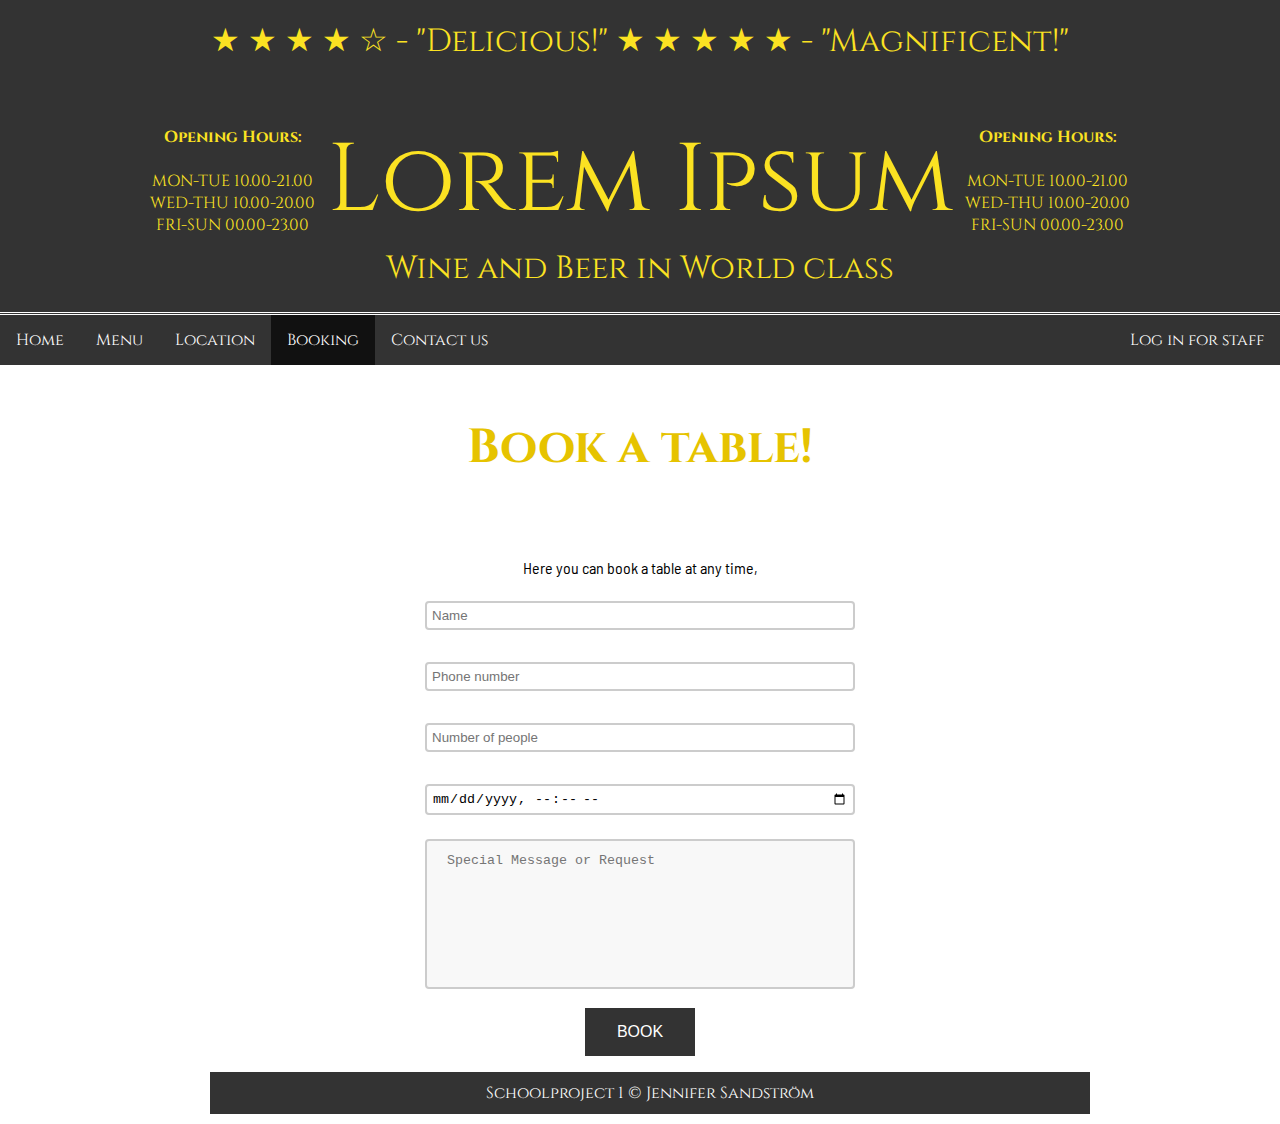
==== booking.html @ 33bed6eb "Filer" ====
<!DOCTYPE html>

<html lang="sv" lang="en">

<head>
    <link rel="stylesheet" type="text/css" href="./css/stylesheet.css">
    <link rel="icon" href="images/bookingfavi.png">
    <meta content="author" name="Jennifer Sandström" />
    <meta charset="utf-8" />
    <title>Booking</title>
</head>

<body>
    <header>

        <p class="quotes"> &#9733; &#9733; &#9733; &#9733; &#9734; - "Delicious!" &#9733; &#9733; &#9733; &#9733; &#9733; - "Magnificent!"</p>
        <table>
            <tr>
                <td><b>Opening Hours:</b>
                    <br />
                    <br /> MON-TUE 10.00-21.00
                    <br /> WED-THU 10.00-20.00
                    <br /> FRI-SUN 00.00-23.00</td>
                <td class="headertitle">Lorem Ipsum</td>
                <td><b>Opening Hours:</b>
                    <br />
                    <br /> MON-TUE 10.00-21.00
                    <br /> WED-THU 10.00-20.00
                    <br /> FRI-SUN 00.00-23.00</td>
            </tr>

        </table>

        <div class="minititle">Wine and Beer in World class
        </div>
        <br />
    </header>

    <div class="background">

        <nav>
            <ul>
                <li><a href="index.html">Home</a></li>
                <li><a href="menu.html">Menu</a></li>
                <li><a href="location.html">Location</a></li>
                <li><a class="active" href="booking.html">Booking</a></li>
                <li><a href="contact.html">Contact us</a></li>
                <li class="right"><a href="login.html">Log in for staff</a></li>
            </ul>
        </nav>
        <div class="transbox">
            <h2>Book a table!</h2>
            <br />
            <p>Here you can book a table at any time, </p>
            <form action="/action_page.php" target="_blank">
                <p>
                    <input type="text" placeholder="Name" required name="Name">
                </p>
                <p>
                    <input type="text" placeholder="Phone number" required name="phone">
                </p>
                <p>
                    <input type="number" min="1" max="12" placeholder="Number of people" required name="People">
                </p>
                <p>
                    <input type="datetime-local" placeholder="Date and time" required name="date">
                </p>
                <p>
                    <textarea rows="4" cols="50" placeholder="Special Message or Request" required name="Message"></textarea>
                </p>
                <p>
                    <button type="submit">BOOK</button>
                </p>
            </form>

            <footer>Schoolproject 1 &copy; Jennifer Sandstr&ouml;m</footer>
        </div>
    </div>

</body>

</html>
---- css/stylesheet.css ----
@import url('https://fonts.googleapis.com/css?family=Cinzel|Barlow+Semi+Condensed');
html,
body {
    font-family: 'Cinzel', serif;
    text-align: center;
    margin: 0;
    padding: 0px;

}

.background {
    background: url(./images/restaurant_bg.jpg) no-repeat bottom left;
    background-size: 100%;
    width: 100%;
    height: 100%;
    height: auto !important;
    min-height: 100%;
    background-attachment: fixed;
}
/*White box*/

.transbox {
    margin: 0px 200px 0px 200px;
    background-color: rgba(255, 255, 255, 0.9);
    padding: 10px;
}
/*header*/

h2 {
    font-size: 36pt;
    color: #e6c300;
}
.quotes {
    font-family: 'Cinzel', serif;
    font-size: 24pt;
    padding: 20px;
    margin-top: 0;
    text-align: center;
}
.headertitle {
    font-size: 72pt;
    line-height: 50%;
    text-align: center;
    margin: 0;
}
.minititle {
    font-size: 24pt;
    text-align: center;
    padding: 0px initial 30px;
    margin: 0;
}
header {
    color: #fbe222;
    background-color: #333;
}
.stafftitle {
    color: #4bffb7;
    background-color: #333;
    font-size: 24pt;
    text-align: center;
    padding: initial initial 400px;
}
table {
    border-spacing: 10px;
    position: relative;
    left: 50%;
    transform: translate(-50%,0);
}

/*texts*/

p {
    font-family: 'Barlow Semi Condensed', sans-serif;
    font-size: 12pt;
}
.gold {
    color: #fbe222;
}
/*navigation*/

.right {
    float: right;
}
ul {
    list-style-type: none;
    overflow: hidden;
    margin: 0;
    padding: 0;
    background-color: #333;
    border-top: double white;
}
li {
    float: left;
}
li a {
    display: block;
    color: white;
    text-align: center;
    padding: 14px 16px;
    text-decoration: none;
}
li a:hover {
    background-color: #111;
}
.active {
    background-color: #111;
}
.div1,
.div2 {
    width: 50%;
    float: left;
}

/*Forms*/

input {
    width: 50%;
    padding: 5px;
    margin: 8px;
    box-sizing: border-box;
    border: 2px solid #ccc;
    border-radius: 4px;
  /*Lägg in png bg om transparent bg till inputs*/
}
textarea {
    width: 50%;
    height: 150px;
    padding: 12px 20px;
    box-sizing: border-box;
    border: 2px solid #ccc;
    border-radius: 4px;
    background-color: #f8f8f8;
    resize: none;
   
}
button {
    background-color: #333;
    border: none;
    color: white;
    padding: 15px 32px;
    text-align: center;
    text-decoration: none;
    display: inline-block;
    font-size: 16px;
}
footer {
    color: White;
    background-color: #333;
    padding: 10px;
    width: 100%;
}
/*background with video*/
video {
    position: fixed;
    right: 0;
    bottom: 0;
    min-width: 100%;
    min-height: 100%;
    width: auto;
    height: auto;
    z-index: -100;
    object-fit: cover;
}
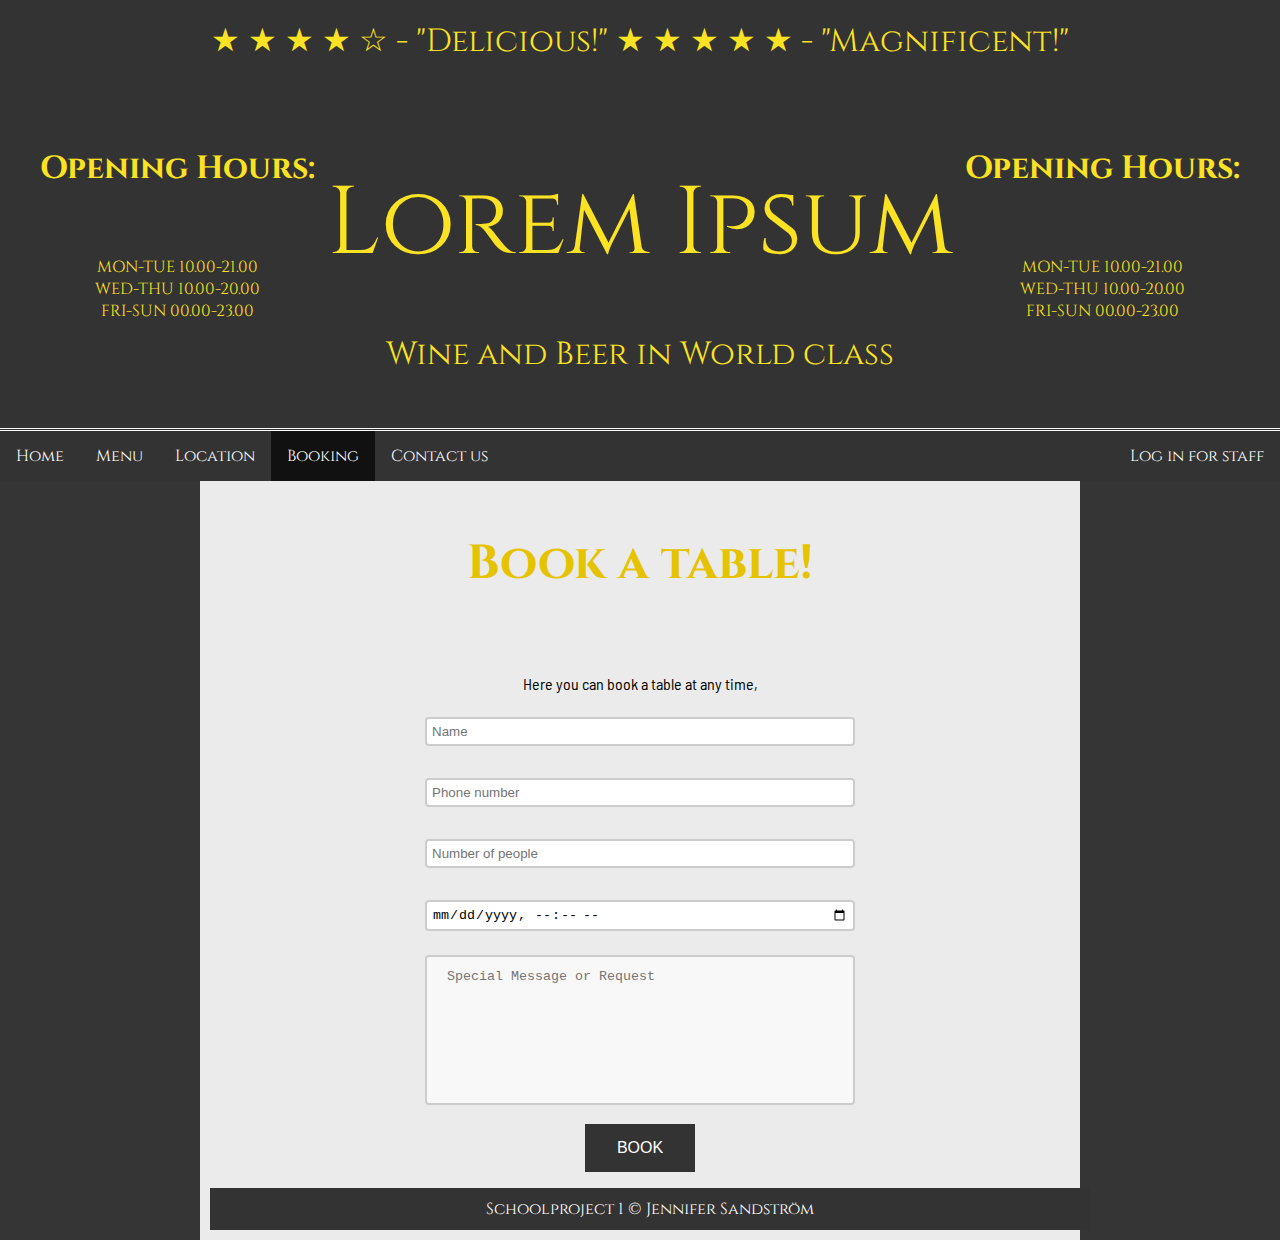
==== commit 57932641: "Fixed more errors" ====
--- a/booking.html
+++ b/booking.html
@@ -1,6 +1,6 @@
 <!DOCTYPE html>
 
-<html lang="sv" lang="en">
+<html lang= "en">
 
 <head>
     <link rel="stylesheet" type="text/css" href="./css/stylesheet.css">
@@ -16,13 +16,13 @@
         <p class="quotes"> &#9733; &#9733; &#9733; &#9733; &#9734; - "Delicious!" &#9733; &#9733; &#9733; &#9733; &#9733; - "Magnificent!"</p>
         <table>
             <tr>
-                <td><b>Opening Hours:</b>
+                <td><h1>Opening Hours:</h1>
                     <br />
                     <br /> MON-TUE 10.00-21.00
                     <br /> WED-THU 10.00-20.00
                     <br /> FRI-SUN 00.00-23.00</td>
                 <td class="headertitle">Lorem Ipsum</td>
-                <td><b>Opening Hours:</b>
+                <td><h1>Opening Hours:</h1>
                     <br />
                     <br /> MON-TUE 10.00-21.00
                     <br /> WED-THU 10.00-20.00
@@ -43,7 +43,7 @@
                 <li><a href="index.html">Home</a></li>
                 <li><a href="menu.html">Menu</a></li>
                 <li><a href="location.html">Location</a></li>
-                <li><a class="active" href="booking.html">Booking</a></li>
+                <li><a  id="active" href="booking.html">Booking</a></li>
                 <li><a href="contact.html">Contact us</a></li>
                 <li class="right"><a href="login.html">Log in for staff</a></li>
             </ul>
@@ -63,7 +63,7 @@
                     <input type="number" min="1" max="12" placeholder="Number of people" required name="People">
                 </p>
                 <p>
-                    <input type="datetime-local" placeholder="Date and time" required name="date">
+                    <input type="datetime-local" required name="date">
                 </p>
                 <p>
                     <textarea rows="4" cols="50" placeholder="Special Message or Request" required name="Message"></textarea>
--- a/css/stylesheet.css
+++ b/css/stylesheet.css
@@ -9,7 +9,8 @@
 }
 
 .background {
-    background: url(./images/restaurant_bg.jpg) no-repeat bottom left;
+    background-image: url("../images/background.jpg");
+    background-color: #353535;
     background-size: 100%;
     width: 100%;
     height: 100%;
@@ -23,6 +24,7 @@
     margin: 0px 200px 0px 200px;
     background-color: rgba(255, 255, 255, 0.9);
     padding: 10px;
+      text-align: center;
 }
 /*header*/
 
@@ -46,7 +48,7 @@
 .minititle {
     font-size: 24pt;
     text-align: center;
-    padding: 0px initial 30px;
+    padding-bottom: 30px;
     margin: 0;
 }
 header {
@@ -58,7 +60,7 @@
     background-color: #333;
     font-size: 24pt;
     text-align: center;
-    padding: initial initial 400px;
+    padding-bottom: 400px;
 }
 table {
     border-spacing: 10px;
@@ -102,11 +104,11 @@
 li a:hover {
     background-color: #111;
 }
-.active {
+#active {
     background-color: #111;
 }
-.div1,
-.div2 {
+#div1,
+#div2 {
     width: 50%;
     float: left;
 }
@@ -160,4 +162,4 @@
     height: auto;
     z-index: -100;
     object-fit: cover;
-}+}
